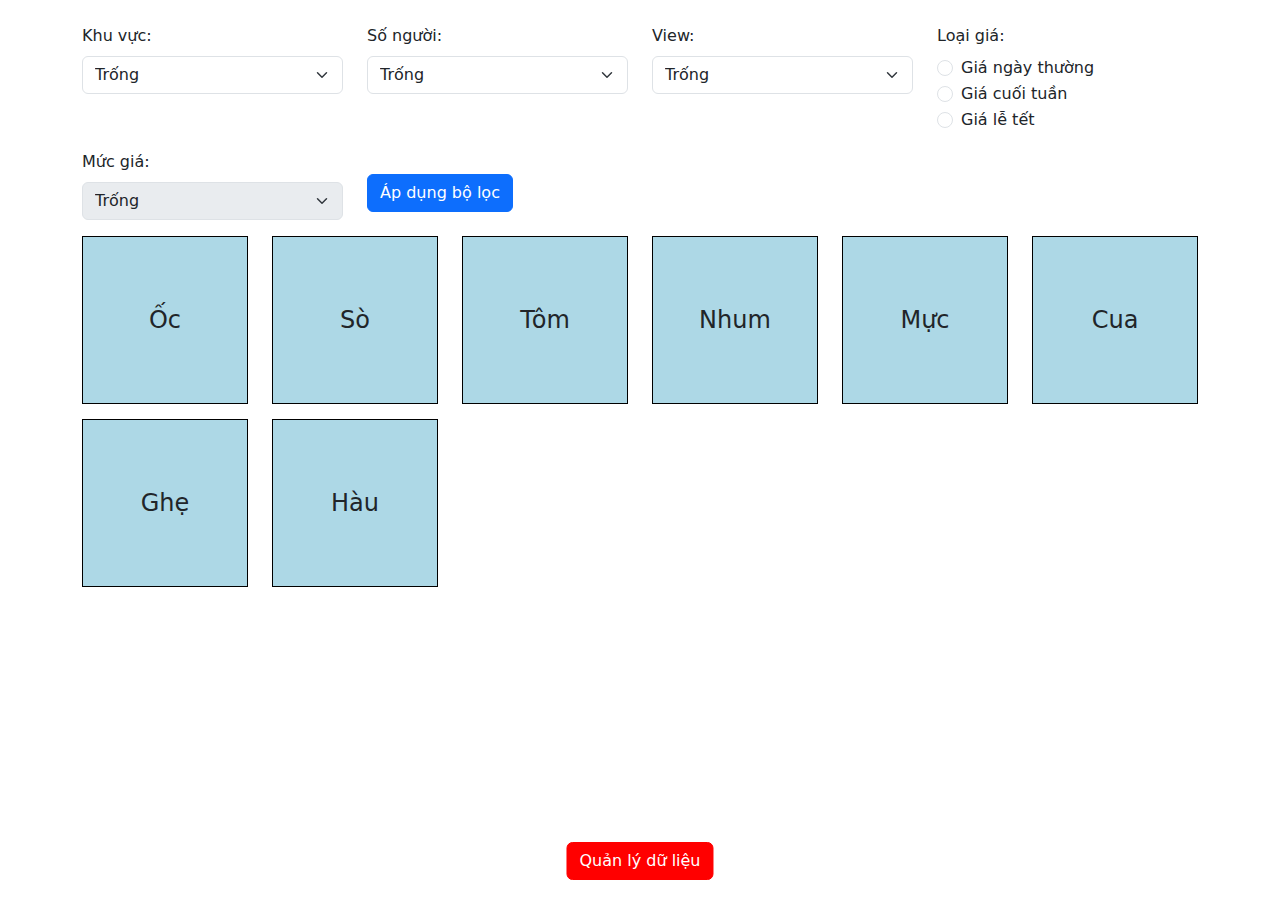
==== index.html @ d4d7e2b5 "update select box data" ====
<!DOCTYPE html>
<html lang="en">
<head>
    <meta charset="UTF-8">
    <meta name="viewport" content="width=device-width, initial-scale=1.0">
    <title>Responsive Squares with Advanced Filters</title>
    <link href="https://cdn.jsdelivr.net/npm/bootstrap@5.3.0/dist/css/bootstrap.min.css" rel="stylesheet">
    <link rel="stylesheet" href="styles.css">
</head>
<body>
    <div class="container my-4">
        <div class="row mb-3">
            <div class="col-md-3">
                <label for="area" class="form-label">Khu vực:</label>
                <select class="form-select" id="area">
                    <option value="">Trống</option>
                    <option value="xom_chai">Xóm Chài</option>
                    <option value="xom_luoi">Xóm Lưới</option>
                    <option value="villa">Villa</option>
                    <option value="lamer">Homestay Lamer</option>
                    <option value="lang_chai">Làng Chài</option>
                    <option value="santo">Santo Villa</option>
                </select>
            </div>
            <div class="col-md-3">
                <label for="people" class="form-label">Số người:</label>
                <select class="form-select" id="people">
                    <option value="">Trống</option>
                    <option value="2">2 người</option>
                    <option value="4">4 người</option>
                    <option value="6">6 người</option>
                </select>
            </div>
            <div class="col-md-3">
                <label for="view" class="form-label">View:</label>
                <select class="form-select" id="view">
                    <option value="">Trống</option>
                    <option value="no_view">Không view</option>
                    <option value="sea_view">View Biển</option>
                    <option value="mountain_view">View Núi</option>
                </select>
            </div>
            <div class="col-md-3">
                <label class="form-label">Loại giá:</label>
                <div class="form-check">
                    <input class="form-check-input" type="radio" name="priceType" id="weekdayPrice" value="weekday_price">
                    <label class="form-check-label" for="weekdayPrice">
                        Giá ngày thường
                    </label>
                </div>
                <div class="form-check">
                    <input class="form-check-input" type="radio" name="priceType" id="weekendPrice" value="weekend_price">
                    <label class="form-check-label" for="weekendPrice">
                        Giá cuối tuần
                    </label>
                </div>
                <div class="form-check">
                    <input class="form-check-input" type="radio" name="priceType" id="holidayPrice" value="holiday_price">
                    <label class="form-check-label" for="holidayPrice">
                        Giá lễ tết
                    </label>
                </div>
            </div>
        </div>
        <div class="row mb-3">
            <div class="col-md-3">
                <label for="price" class="form-label">Mức giá:</label>
                <select class="form-select" id="price" disabled>
                    <option value="">Trống</option>
                    <option value="1_to_3_million">1 triệu - 3 triệu</option>
                    <option value="3_to_5_million">3 triệu - 5 triệu</option>
                    <option value="5_to_7_million">5 triệu - 7 triệu</option>
                </select>
            </div>
            <div class="col-md-9">
                <button class="btn btn-primary mt-4" onclick="applyFilters()">Áp dụng bộ lọc</button>
            </div>
        </div>
        <div class="row" id="squares-container">
            <!-- Squares sẽ được tạo động ở đây -->
        </div>
      
    </div>
   <!-- Thẻ <a> để quản lý dữ liệu -->
    <div class="text-center mt-5">
        <a href="manage_data.html" class="btn btn-secondary btn-manage">Quản lý dữ liệu</a>
    </div>
    <!-- Modal -->
    <div class="modal fade" id="detailModal" tabindex="-1" aria-labelledby="detailModalLabel" aria-hidden="true">
        <div class="modal-dialog">
            <div class="modal-content">
                <div class="modal-header">
                    <h5 class="modal-title" id="detailModalLabel">Thông tin chi tiết</h5>
                    <button type="button" class="btn-close" data-bs-dismiss="modal" aria-label="Close"></button>
                </div>
                <div class="modal-body">
                    <p id="modal-name"></p>
                    <p id="modal-area"></p>
                    <p id="modal-people"></p>
                    <p id="modal-view"></p>
                    <p id="modal-weekday-price" style="color:rgb(52, 221, 25)"></p>
                    <p id="modal-weekend-price" style="color: rgb(84, 19, 144)" ></p>
                    <p id="modal-holiday-price" style="color: red;"></p>
                    <p id="modal-note"></p>
                </div>
                <div class="modal-footer">
                    <button type="button" class="btn btn-secondary" data-bs-dismiss="modal">Đóng</button>
                </div>
            </div>
        </div>
    </div>

    <script src="https://cdn.jsdelivr.net/npm/bootstrap@5.3.0/dist/js/bootstrap.bundle.min.js"></script>
    <script src="script.js"></script>
</body>
</html>
---- styles.css ----
/* styles.css */
.square {
    width: 100%;
    padding-top: 100%; /* Tỷ lệ 1:1 */
    position: relative;
    background-color: lightblue;
    border: 1px solid #000;
    margin-bottom: 15px;
}

.square-content {
    position: absolute;
    top: 0;
    right: 0;
    bottom: 0;
    left: 0;
    display: flex;
    align-items: center;
    justify-content: center;
    font-size: 24px;
}

.btn-manage {
    color: white;
    background-color: red;
    border-color: red;
    position: absolute;
    bottom: 20px;
    left: 50%;
    transform: translateX(-50%);
}

.btn-manage:hover {
    color: white;
    background-color: darkred;
    border-color: darkred;
}
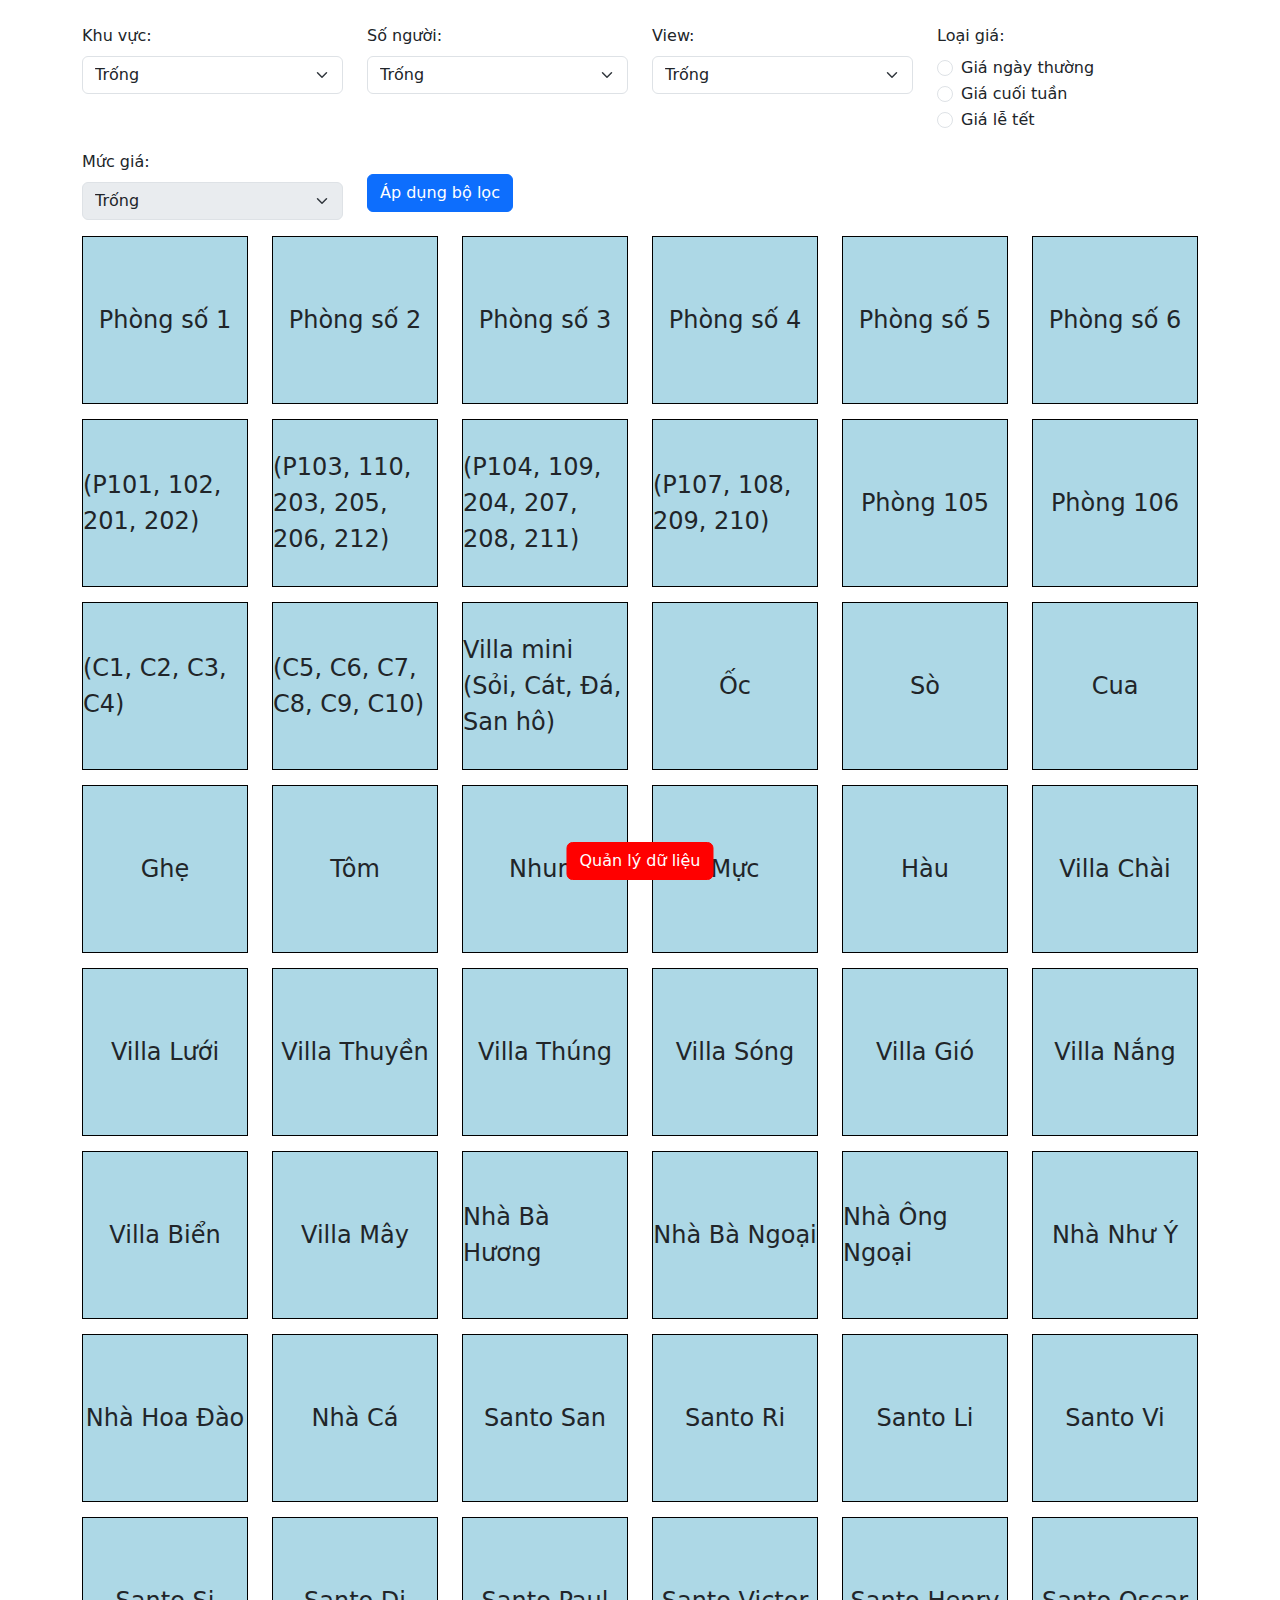
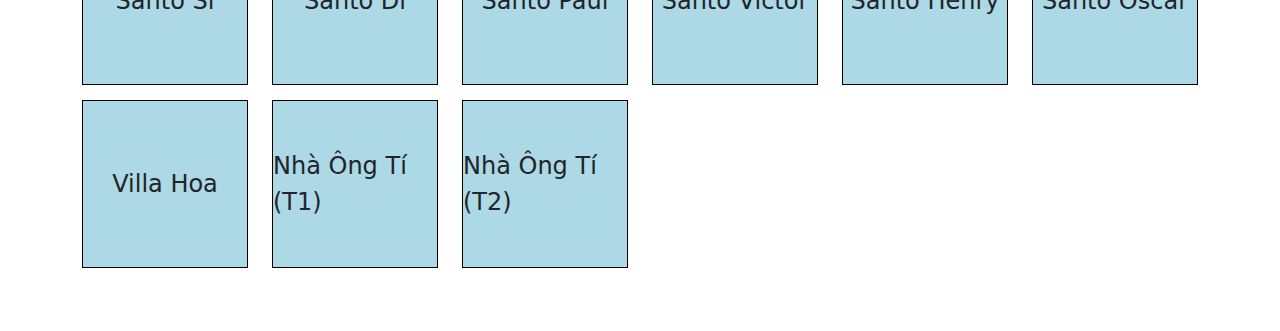
==== commit 385ff1f2: "hoàn thành lần 1" ====
--- a/index.html
+++ b/index.html
@@ -17,9 +17,9 @@
                     <option value="xom_chai">Xóm Chài</option>
                     <option value="xom_luoi">Xóm Lưới</option>
                     <option value="villa">Villa</option>
-                    <option value="lamer">Homestay Lamer</option>
-                    <option value="lang_chai">Làng Chài</option>
-                    <option value="santo">Santo Villa</option>
+                    <option value="homestay_lamer">Homestay Lamer</option>
+                    <option value="homestay_lang_chai">Làng Chài</option>
+                    <option value="santo_villa">Santo Villa</option>
                 </select>
             </div>
             <div class="col-md-3">
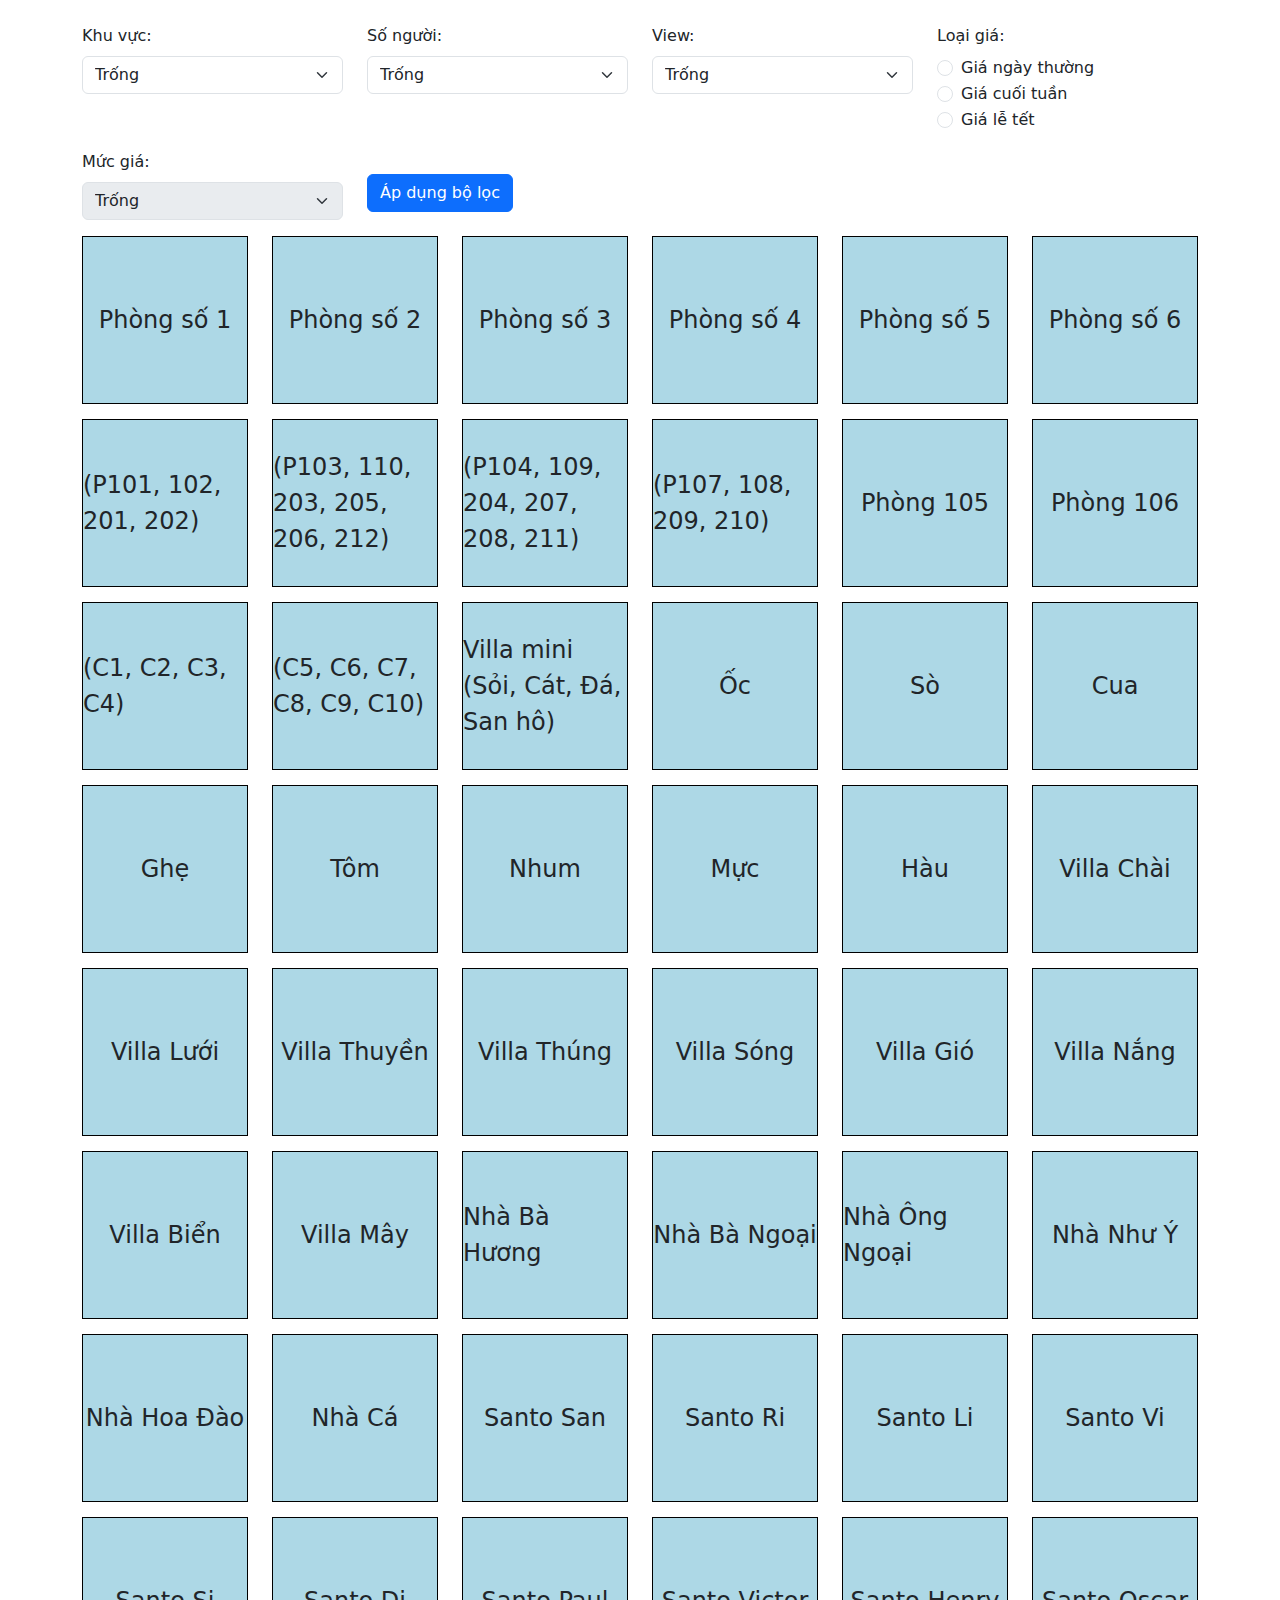
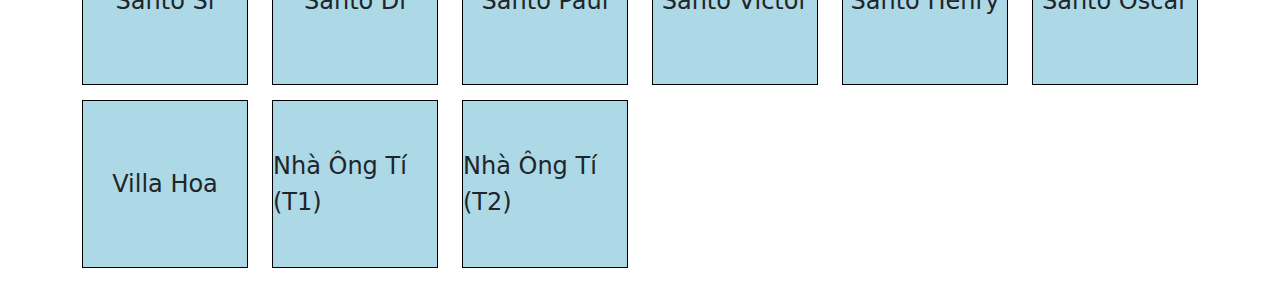
==== commit 4ff1d899: "xóa nút test" ====
--- a/index.html
+++ b/index.html
@@ -81,9 +81,7 @@
         </div>
       
     </div>
-   <!-- Thẻ <a> để quản lý dữ liệu -->
-    <div class="text-center mt-5">
-        <a href="manage_data.html" class="btn btn-secondary btn-manage">Quản lý dữ liệu</a>
+   
     </div>
     <!-- Modal -->
     <div class="modal fade" id="detailModal" tabindex="-1" aria-labelledby="detailModalLabel" aria-hidden="true">
